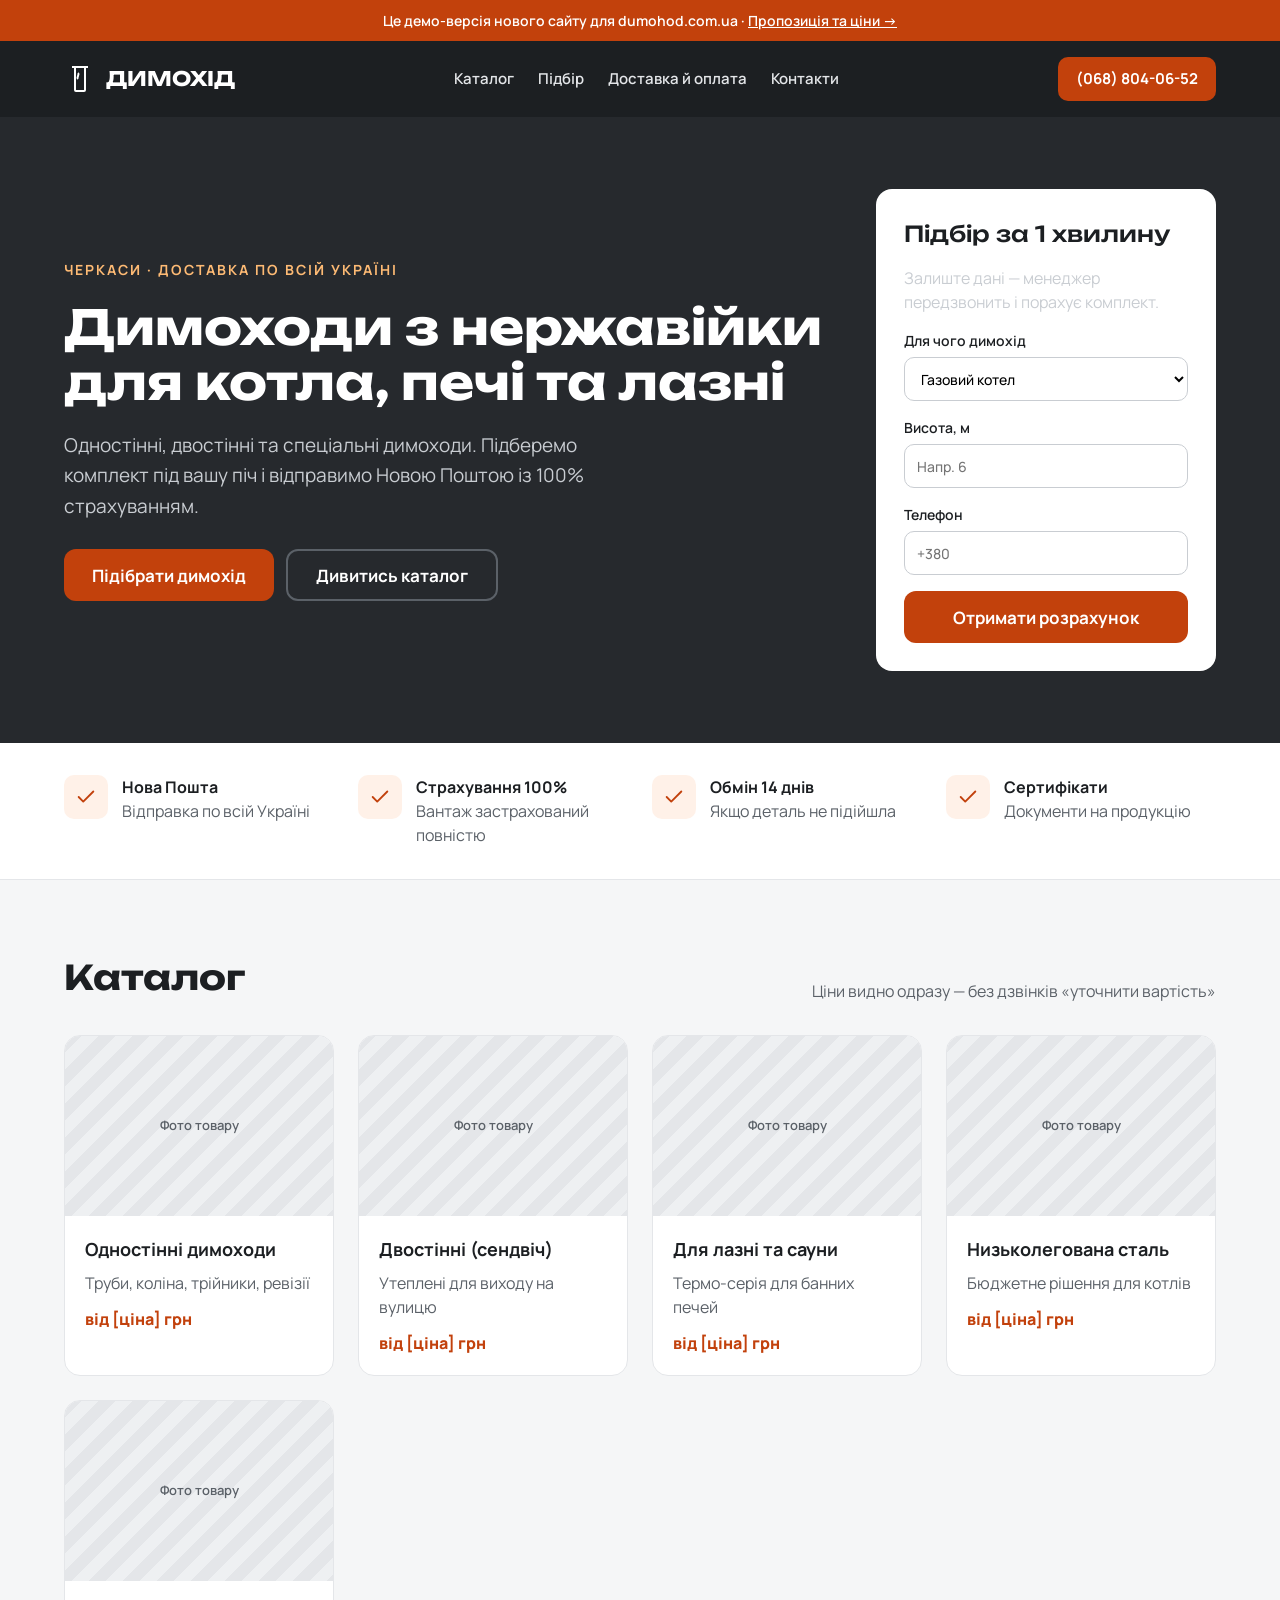
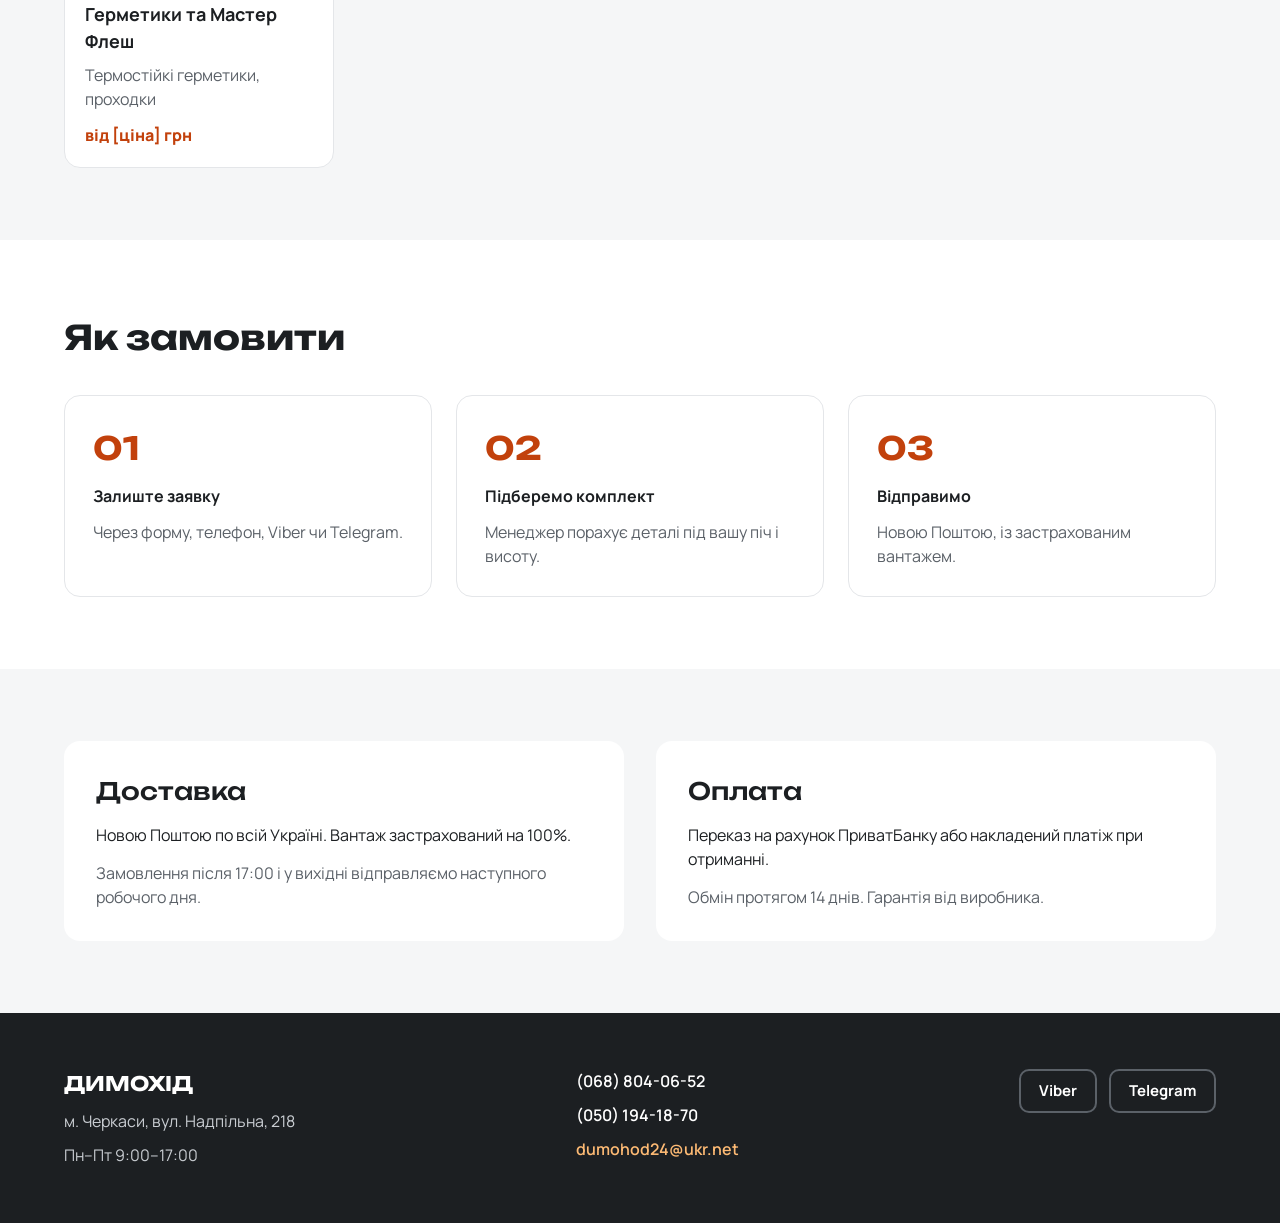
==== index.html @ e6c03dbc "Демо-сайт Dumohod і сторінка пропозиції для Render Co-Authored-By: Claude Opus 5.5 <noreply@anthropi" ====
<!doctype html>
<html lang="uk">
<head>
<meta charset="utf-8">
<meta name="viewport" content="width=device-width, initial-scale=1">
<title>Димоходи з нержавійки — Черкаси | Демо нового сайту Dumohod</title>
<meta name="description" content="Демо-версія нового сайту Dumohod: одностінні, двостінні димоходи та для лазні з доставкою по Україні.">
<link rel="preconnect" href="https://fonts.googleapis.com">
<link href="https://fonts.googleapis.com/css2?family=Manrope:wght@400;500;600;700;800&family=Unbounded:wght@500;700&display=swap" rel="stylesheet">
<link rel="stylesheet" href="style.css">
</head>
<body>

<div class="demo-bar">Це демо-версія нового сайту для dumohod.com.ua · <a href="offer.html">Пропозиція та ціни →</a></div>

<header class="dark">
  <div class="wrap">
    <a class="logo" href="#top">
      <svg width="32" height="32" viewBox="0 0 32 32" fill="none" stroke="currentColor" stroke-width="2" aria-hidden="true"><rect x="11" y="4" width="10" height="24" rx="1"/><path d="M8 4h16"/><path d="M14 10c2 2-2 4 0 6"/></svg>
      ДИМОХІД
    </a>
    <nav aria-label="Головне меню">
      <a href="#catalog">Каталог</a>
      <a href="#pick">Підбір</a>
      <a href="#delivery">Доставка й оплата</a>
      <a href="#contacts">Контакти</a>
    </nav>
    <a class="btn sm" href="tel:+380688040652">(068) 804-06-52</a>
  </div>
</header>

<section id="top" class="dark2">
  <div class="wrap hero">
    <div class="hero-text">
      <p class="eyebrow">Черкаси · доставка по всій Україні</p>
      <h1>Димоходи з нержавійки для котла, печі та лазні</h1>
      <p class="lead">Одностінні, двостінні та спеціальні димоходи. Підберемо комплект під вашу піч і відправимо Новою Поштою із 100% страхуванням.</p>
      <div class="actions">
        <a class="btn" href="#pick">Підібрати димохід</a>
        <a class="btn ghost" href="#catalog">Дивитись каталог</a>
      </div>
    </div>

    <form id="pick" class="pick" aria-label="Швидкий підбір димоходу">
      <h2>Підбір за 1 хвилину</h2>
      <p class="muted">Залиште дані — менеджер передзвонить і порахує комплект.</p>
      <label>Для чого димохід
        <select name="type">
          <option>Газовий котел</option>
          <option>Твердопаливний котел</option>
          <option>Піч або камін</option>
          <option>Лазня / сауна</option>
        </select>
      </label>
      <label>Висота, м
        <input type="number" name="height" min="1" max="30" placeholder="Напр. 6">
      </label>
      <label>Телефон
        <input type="tel" name="phone" placeholder="+380" required>
      </label>
      <button class="btn" type="submit">Отримати розрахунок</button>
      <p class="ok" role="status">Дякуємо! Менеджер зателефонує вам найближчим часом. (Демо: у робочій версії заявка прийде в Telegram.)</p>
    </form>
  </div>
</section>

<section style="padding:32px 0;border-bottom:1px solid var(--line)" aria-label="Переваги">
  <div class="wrap grid perks">
    <div class="perk"><div class="ico"><svg width="22" height="22" viewBox="0 0 24 24" fill="none" stroke="currentColor" stroke-width="2" stroke-linecap="round" stroke-linejoin="round" aria-hidden="true"><path d="M20 6L9 17l-5-5"/></svg></div><div><strong>Нова Пошта</strong><div class="muted">Відправка по всій Україні</div></div></div>
    <div class="perk"><div class="ico"><svg width="22" height="22" viewBox="0 0 24 24" fill="none" stroke="currentColor" stroke-width="2" stroke-linecap="round" stroke-linejoin="round" aria-hidden="true"><path d="M20 6L9 17l-5-5"/></svg></div><div><strong>Страхування 100%</strong><div class="muted">Вантаж застрахований повністю</div></div></div>
    <div class="perk"><div class="ico"><svg width="22" height="22" viewBox="0 0 24 24" fill="none" stroke="currentColor" stroke-width="2" stroke-linecap="round" stroke-linejoin="round" aria-hidden="true"><path d="M20 6L9 17l-5-5"/></svg></div><div><strong>Обмін 14 днів</strong><div class="muted">Якщо деталь не підійшла</div></div></div>
    <div class="perk"><div class="ico"><svg width="22" height="22" viewBox="0 0 24 24" fill="none" stroke="currentColor" stroke-width="2" stroke-linecap="round" stroke-linejoin="round" aria-hidden="true"><path d="M20 6L9 17l-5-5"/></svg></div><div><strong>Сертифікати</strong><div class="muted">Документи на продукцію</div></div></div>
  </div>
</section>

<section id="catalog" class="soft">
  <div class="wrap">
    <div class="section-head">
      <h2>Каталог</h2>
      <p class="muted">Ціни видно одразу — без дзвінків «уточнити вартість»</p>
    </div>
    <div class="grid">
      <a class="card" href="#pick"><div class="ph">Фото товару</div><div class="card-body"><strong>Одностінні димоходи</strong><span class="muted">Труби, коліна, трійники, ревізії</span><span class="from">від [ціна] грн</span></div></a>
      <a class="card" href="#pick"><div class="ph">Фото товару</div><div class="card-body"><strong>Двостінні (сендвіч)</strong><span class="muted">Утеплені для виходу на вулицю</span><span class="from">від [ціна] грн</span></div></a>
      <a class="card" href="#pick"><div class="ph">Фото товару</div><div class="card-body"><strong>Для лазні та сауни</strong><span class="muted">Термо-серія для банних печей</span><span class="from">від [ціна] грн</span></div></a>
      <a class="card" href="#pick"><div class="ph">Фото товару</div><div class="card-body"><strong>Низьколегована сталь</strong><span class="muted">Бюджетне рішення для котлів</span><span class="from">від [ціна] грн</span></div></a>
      <a class="card" href="#pick"><div class="ph">Фото товару</div><div class="card-body"><strong>Герметики та Мастер Флеш</strong><span class="muted">Термостійкі герметики, проходки</span><span class="from">від [ціна] грн</span></div></a>
    </div>
  </div>
</section>

<section>
  <div class="wrap">
    <h2 class="big">Як замовити</h2>
    <div class="grid">
      <div class="step"><span class="num">01</span><strong>Залиште заявку</strong><span class="muted">Через форму, телефон, Viber чи Telegram.</span></div>
      <div class="step"><span class="num">02</span><strong>Підберемо комплект</strong><span class="muted">Менеджер порахує деталі під вашу піч і висоту.</span></div>
      <div class="step"><span class="num">03</span><strong>Відправимо</strong><span class="muted">Новою Поштою, із застрахованим вантажем.</span></div>
    </div>
  </div>
</section>

<section id="delivery" class="soft">
  <div class="wrap two">
    <div class="box">
      <h3>Доставка</h3>
      <p>Новою Поштою по всій Україні. Вантаж застрахований на 100%.</p>
      <p class="muted">Замовлення після 17:00 і у вихідні відправляємо наступного робочого дня.</p>
    </div>
    <div class="box">
      <h3>Оплата</h3>
      <p>Переказ на рахунок ПриватБанку або накладений платіж при отриманні.</p>
      <p class="muted">Обмін протягом 14 днів. Гарантія від виробника.</p>
    </div>
  </div>
</section>

<footer id="contacts" class="dark">
  <div class="wrap">
    <div class="col">
      <span class="logo">ДИМОХІД</span>
      <span class="muted">м. Черкаси, вул. Надпільна, 218</span>
      <span class="muted">Пн–Пт 9:00–17:00</span>
    </div>
    <div class="col">
      <a href="tel:+380688040652">(068) 804-06-52</a>
      <a href="tel:+380501941870">(050) 194-18-70</a>
      <a class="mail" href="mailto:dumohod24@ukr.net">dumohod24@ukr.net</a>
    </div>
    <div class="socials">
      <a class="btn ghost sm" href="viber://chat?number=%2B380688040652">Viber</a>
      <a class="btn ghost sm" href="#top">Telegram</a>
    </div>
  </div>
</footer>

<script>
  document.getElementById('pick').addEventListener('submit', function (e) {
    e.preventDefault();
    this.classList.add('sent');
  });
</script>
</body>
</html>
---- style.css ----
:root{
  --dark:#1C1F22; --dark2:#26292D; --text:#1C1F22; --muted:#5B6168;
  --line:#E4E6E9; --soft:#F5F6F7; --accent:#C2410C; --accent-h:#9A3412;
  --accent-soft:#FFF1E8; --light-on-dark:#C9CDD2; --peach:#FDBA74;
}
*{box-sizing:border-box}
html{scroll-behavior:smooth}
body{margin:0;font-family:Manrope,system-ui,sans-serif;color:var(--text);background:#fff;line-height:1.5}
h1,h2,h3,.logo,.num,.price{font-family:Unbounded,sans-serif}
h1,h2,h3,p{margin:0}
a{color:var(--accent)} a:hover{color:var(--accent-h)}
.wrap{max-width:1200px;margin:0 auto;padding:0 24px}
.narrow{max-width:1080px}
section{padding:72px 0}
.soft{background:var(--soft)}
.dark{background:var(--dark);color:#fff}
.dark2{background:var(--dark2);color:#fff}
.muted{color:var(--muted)}
.dark .muted,.dark2 .muted{color:var(--light-on-dark)}
.eyebrow{font-size:14px;font-weight:700;letter-spacing:2px;text-transform:uppercase;color:var(--peach)}
.btn{display:inline-flex;align-items:center;justify-content:center;min-height:52px;padding:0 28px;border-radius:12px;background:var(--accent);color:#fff;font-weight:700;font-size:17px;text-decoration:none;border:0;font-family:inherit;cursor:pointer}
.btn:hover{background:var(--accent-h);color:#fff}
.btn.ghost{background:transparent;border:2px solid var(--muted);color:#fff}
.btn.ghost:hover{border-color:#fff}
.btn.sm{min-height:44px;padding:0 18px;font-size:15px;border-radius:10px}

/* demo banner */
.demo-bar{background:var(--accent);color:#fff;text-align:center;font-size:14px;font-weight:600;padding:10px 16px}
.demo-bar a{color:#fff;text-decoration:underline}

/* header */
header .wrap{display:flex;flex-wrap:wrap;align-items:center;justify-content:space-between;gap:16px;padding-top:16px;padding-bottom:16px}
.logo{display:flex;align-items:center;gap:10px;color:#fff;text-decoration:none;font-weight:700;font-size:20px}
.logo:hover{color:#fff}
nav{display:flex;flex-wrap:wrap;gap:24px;font-weight:600;font-size:15px}
nav a{color:#E4E6E9;text-decoration:none} nav a:hover{color:#fff}

/* hero */
.hero{display:flex;flex-wrap:wrap;gap:48px;align-items:center}
.hero-text{flex:999 1 520px;min-width:0;display:flex;flex-direction:column;gap:20px}
.hero h1{font-size:clamp(32px,5vw,48px);line-height:1.15}
.hero .lead{font-size:19px;line-height:1.6;color:var(--light-on-dark);max-width:560px}
.actions{display:flex;flex-wrap:wrap;gap:12px;padding-top:8px}

/* form */
.pick{flex:1 1 340px;min-width:0;background:#fff;color:var(--text);border-radius:16px;padding:28px;display:flex;flex-direction:column;gap:16px}
.pick h2{font-weight:500;font-size:22px}
.pick label{display:flex;flex-direction:column;gap:6px;font-size:14px;font-weight:600}
.pick input,.pick select{min-height:44px;border:1px solid var(--light-on-dark);border-radius:10px;padding:0 12px;font:inherit;font-weight:500;background:#fff}
.pick .ok{display:none;background:#ECFDF3;color:#166534;border-radius:10px;padding:14px;font-weight:600}
.pick.sent .ok{display:block}

/* grids & cards */
.grid{display:grid;gap:24px;grid-template-columns:repeat(auto-fit,minmax(260px,1fr))}
.perks{grid-template-columns:repeat(auto-fit,minmax(220px,1fr))}
.perk{display:flex;gap:14px;align-items:flex-start}
.ico{flex:none;width:44px;height:44px;border-radius:10px;background:var(--accent-soft);color:var(--accent);display:flex;align-items:center;justify-content:center}
.section-head{display:flex;flex-wrap:wrap;justify-content:space-between;align-items:flex-end;gap:16px;margin-bottom:32px}
.section-head h2,h2.big{font-size:34px;font-weight:700}
h2.big{margin-bottom:32px}
.card{display:flex;flex-direction:column;background:#fff;border:1px solid var(--line);border-radius:16px;overflow:hidden;text-decoration:none;color:var(--text);transition:transform .15s,box-shadow .15s}
a.card:hover{transform:translateY(-3px);box-shadow:0 10px 30px rgba(0,0,0,.08);color:var(--text)}
.ph{height:180px;background:repeating-linear-gradient(135deg,#E4E6E9 0 12px,#EEF0F2 12px 24px);display:flex;align-items:center;justify-content:center;font-size:13px;font-weight:600;color:var(--muted)}
.card-body{padding:20px;display:flex;flex-direction:column;gap:8px}
.card-body strong{font-size:18px}
.from{font-weight:800;color:var(--accent);padding-top:4px}
.step{padding:28px;border:1px solid var(--line);border-radius:16px;display:flex;flex-direction:column;gap:12px}
.num{font-weight:700;font-size:32px;color:var(--accent)}
.two{display:flex;flex-wrap:wrap;gap:32px}
.two>*{flex:1 1 360px;min-width:0}
.box{background:#fff;border-radius:16px;padding:32px;display:flex;flex-direction:column;gap:14px}
.box h3{font-weight:500;font-size:24px}

/* footer */
footer .wrap{display:flex;flex-wrap:wrap;gap:40px;justify-content:space-between;padding-top:56px;padding-bottom:56px}
footer .col{display:flex;flex-direction:column;gap:10px}
footer a{color:#fff;text-decoration:none;font-weight:600}
footer a.mail{color:var(--peach)}
.socials{display:flex;gap:12px;flex-wrap:wrap;align-items:flex-start}

/* offer page */
.offer-hero{display:flex;flex-direction:column;gap:18px}
.offer-hero h1{font-size:clamp(30px,5vw,44px);line-height:1.2}
.list{display:flex;flex-direction:column;gap:12px}
.list h2{font-size:26px;font-weight:500;margin-bottom:6px}
.li{display:flex;gap:12px;align-items:flex-start;padding:16px;border-radius:12px;background:var(--soft)}
.li.good{background:var(--accent-soft)}
.li svg{flex:none;margin-top:2px}
.plans{display:grid;gap:24px;grid-template-columns:repeat(auto-fit,minmax(280px,1fr))}
.plan{background:#fff;border:1px solid var(--line);border-radius:18px;padding:28px;display:flex;flex-direction:column;gap:14px}
.plan.best{border:3px solid var(--accent)}
.plan .top{display:flex;justify-content:space-between;align-items:center;gap:8px}
.plan strong{font-size:20px}
.badge{font-size:12px;font-weight:800;letter-spacing:1px;text-transform:uppercase;background:var(--accent);color:#fff;padding:6px 10px;border-radius:999px}
.price{font-size:34px;font-weight:700}
.price small{font-size:18px;font-weight:500}
.plan ul{margin:0;padding-left:20px;display:flex;flex-direction:column;gap:8px;font-size:15px}
.cta{display:flex;flex-wrap:wrap;gap:24px;align-items:center;justify-content:space-between}
.cta>div{flex:999 1 480px;min-width:0;display:flex;flex-direction:column;gap:10px}
.cta h2{font-size:28px}
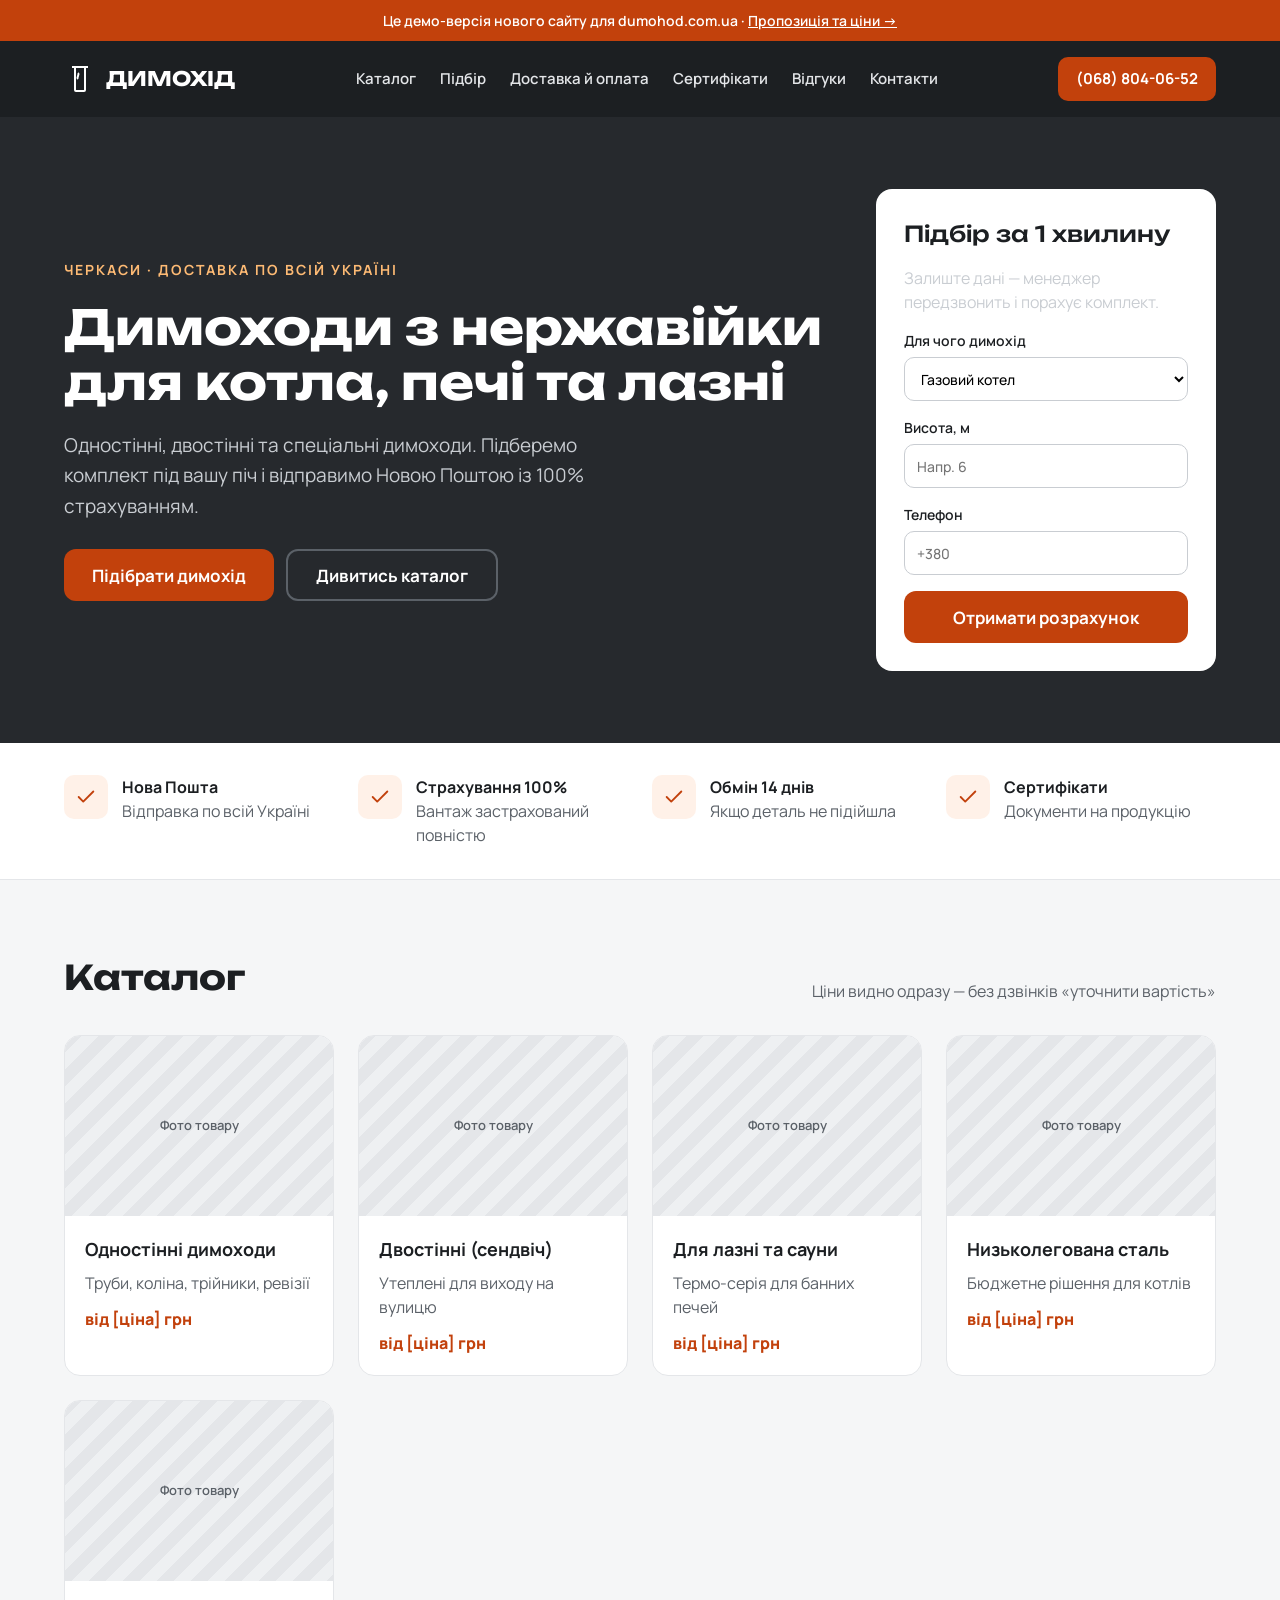
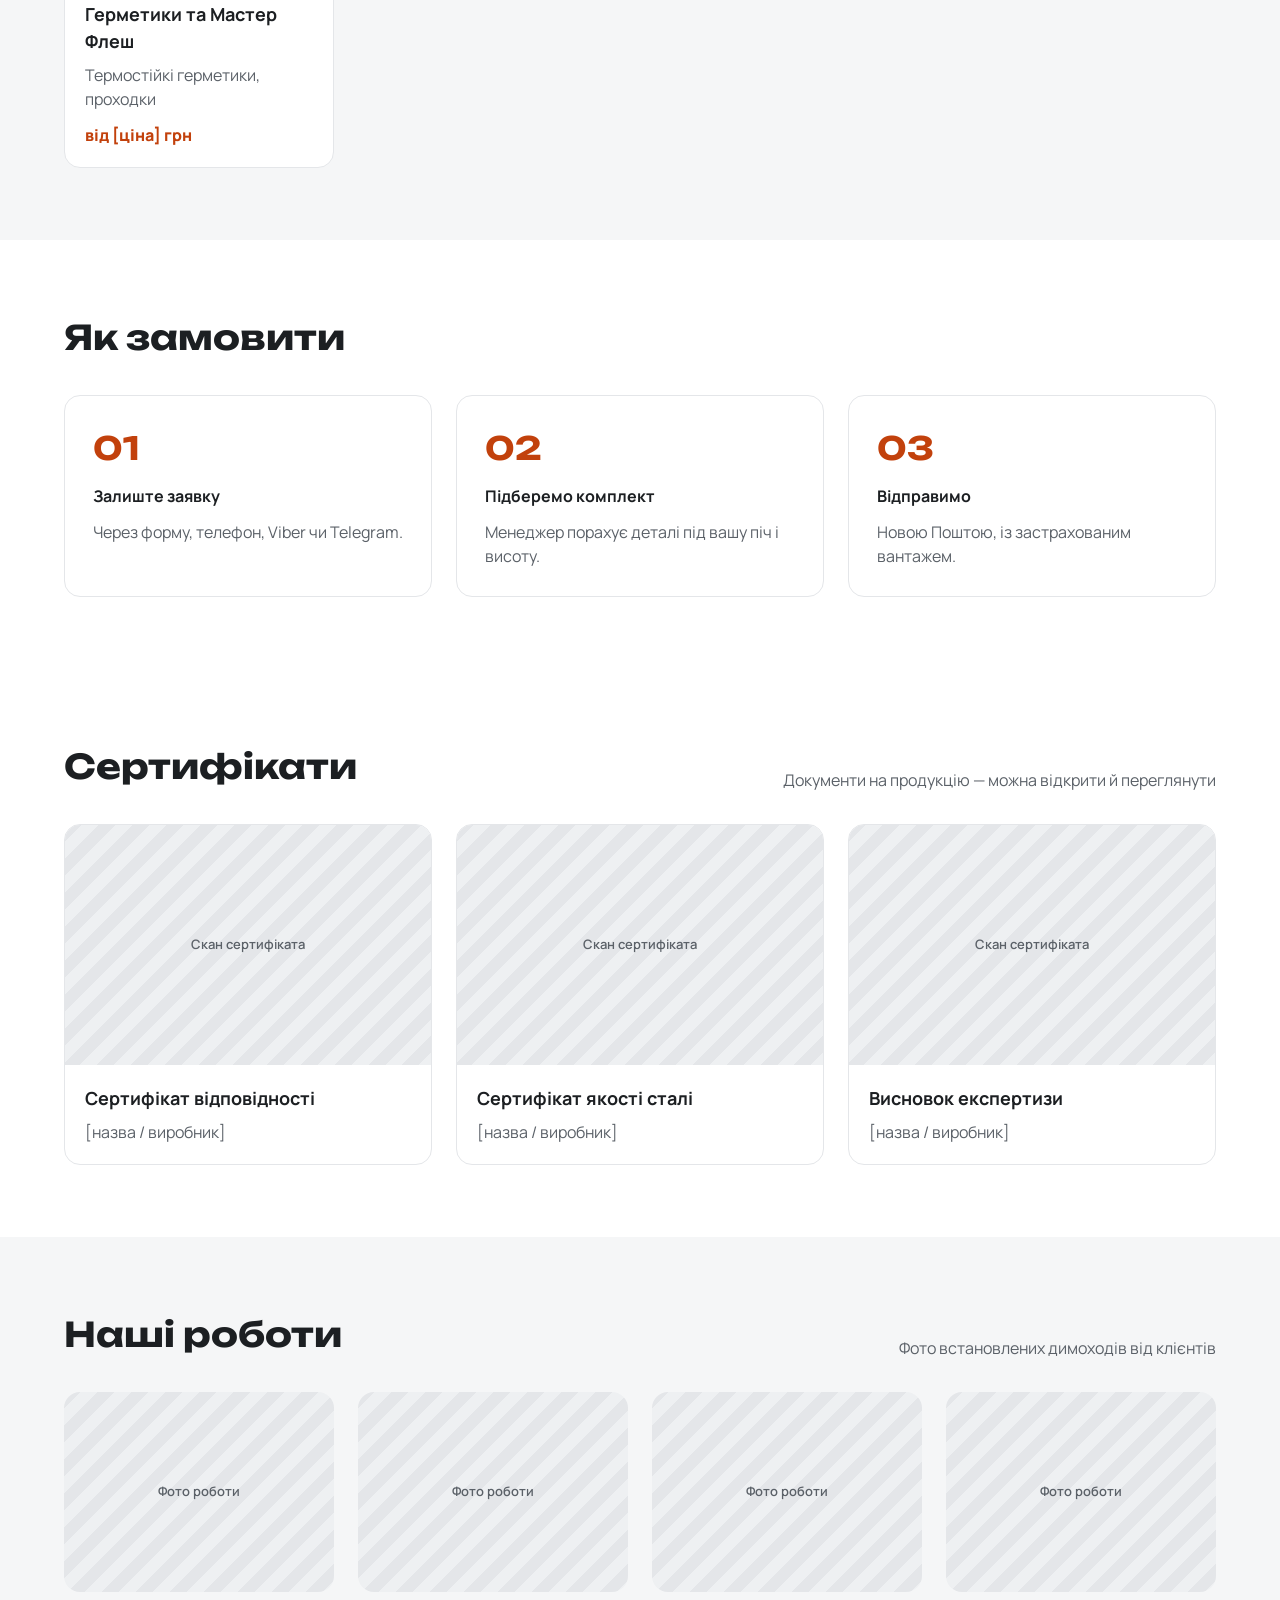
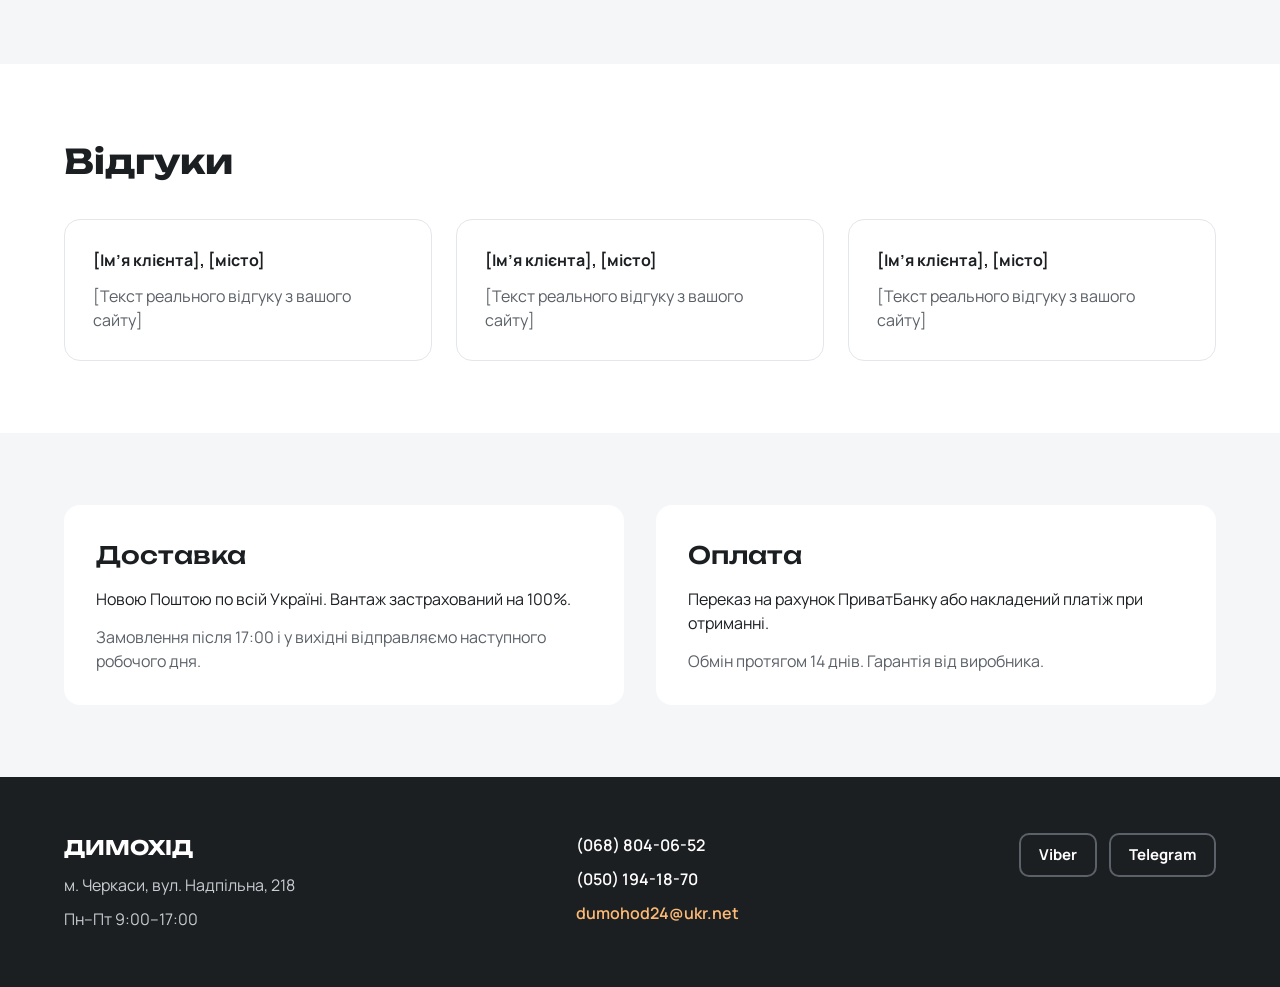
==== commit a2080c3b: "Сертифікати, відгуки, фото робіт; блок «Що потрібно від вас»; ціни з хостингом Co-Authored-By: Claud" ====
--- a/index.html
+++ b/index.html
@@ -23,6 +23,8 @@
       <a href="#catalog">Каталог</a>
       <a href="#pick">Підбір</a>
       <a href="#delivery">Доставка й оплата</a>
+      <a href="#certs">Сертифікати</a>
+      <a href="#reviews">Відгуки</a>
       <a href="#contacts">Контакти</a>
     </nav>
     <a class="btn sm" href="tel:+380688040652">(068) 804-06-52</a>
@@ -100,6 +102,46 @@
   </div>
 </section>
 
+<section id="certs">
+  <div class="wrap">
+    <div class="section-head">
+      <h2>Сертифікати</h2>
+      <p class="muted">Документи на продукцію — можна відкрити й переглянути</p>
+    </div>
+    <div class="grid">
+      <a class="card" href="#certs"><div class="ph" style="height:240px">Скан сертифіката</div><div class="card-body"><strong>Сертифікат відповідності</strong><span class="muted">[назва / виробник]</span></div></a>
+      <a class="card" href="#certs"><div class="ph" style="height:240px">Скан сертифіката</div><div class="card-body"><strong>Сертифікат якості сталі</strong><span class="muted">[назва / виробник]</span></div></a>
+      <a class="card" href="#certs"><div class="ph" style="height:240px">Скан сертифіката</div><div class="card-body"><strong>Висновок експертизи</strong><span class="muted">[назва / виробник]</span></div></a>
+    </div>
+  </div>
+</section>
+
+<section id="gallery" class="soft">
+  <div class="wrap">
+    <div class="section-head">
+      <h2>Наші роботи</h2>
+      <p class="muted">Фото встановлених димоходів від клієнтів</p>
+    </div>
+    <div class="grid" style="grid-template-columns:repeat(auto-fit,minmax(200px,1fr))">
+      <div class="ph" style="border-radius:16px;height:200px">Фото роботи</div>
+      <div class="ph" style="border-radius:16px;height:200px">Фото роботи</div>
+      <div class="ph" style="border-radius:16px;height:200px">Фото роботи</div>
+      <div class="ph" style="border-radius:16px;height:200px">Фото роботи</div>
+    </div>
+  </div>
+</section>
+
+<section id="reviews">
+  <div class="wrap">
+    <h2 class="big">Відгуки</h2>
+    <div class="grid">
+      <div class="step"><strong>[Ім’я клієнта], [місто]</strong><span class="muted">[Текст реального відгуку з вашого сайту]</span></div>
+      <div class="step"><strong>[Ім’я клієнта], [місто]</strong><span class="muted">[Текст реального відгуку з вашого сайту]</span></div>
+      <div class="step"><strong>[Ім’я клієнта], [місто]</strong><span class="muted">[Текст реального відгуку з вашого сайту]</span></div>
+    </div>
+  </div>
+</section>
+
 <section id="delivery" class="soft">
   <div class="wrap two">
     <div class="box">
